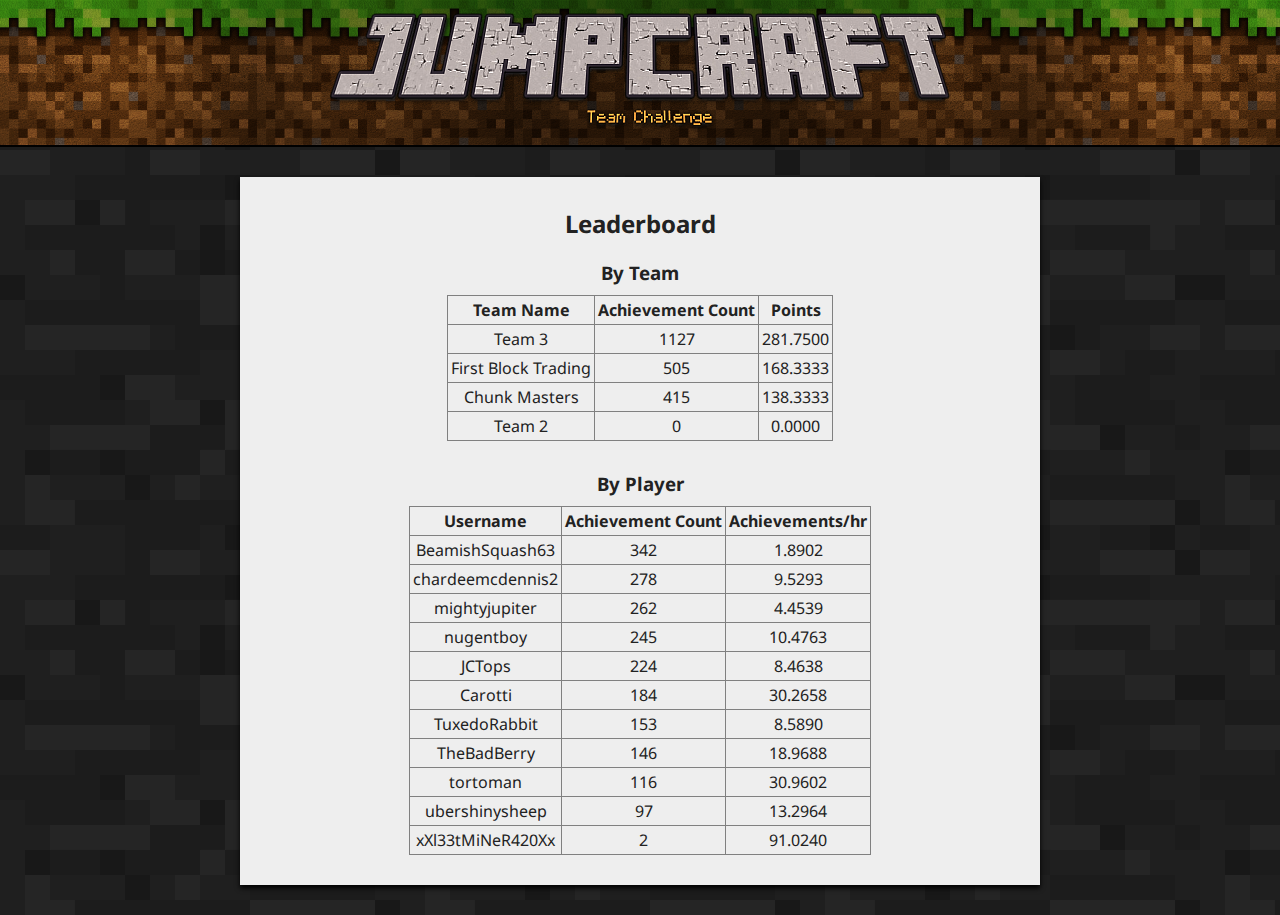
==== index.html @ ee1d467b "Autoupdate -> Fri Feb 26 23:40:28 GMT 2021" ====
<!DOCTYPE html>
<html lang="en">

<head>
    <meta charset="UTF-8">
    <meta name="viewport" content="width=device-width, initial-scale=1.0">
    <title>Jumpcraft Leaderboard</title>
    <link href="https://fonts.googleapis.com/css2?family=Noto+Sans&display=swap" rel="stylesheet">
    <link rel="stylesheet" href="jumpcraft.css" />
    <link rel="preconnect" href="https://fonts.gstatic.com">
</head>

<body>

    <h1>
        <div class="img-wrapper">
            <img src="Jumpcraft.png" alt="Jumpcraft - Team Challenge">
        </div>
    </h1>

    <main>
        <h2>Leaderboard</h2>

        <section>
            <h3>By Team</h3>
            <!-- GROUP_TABLE -->
<TABLE BORDER=1><TR><TH>Team Name</TH><TH>Achievement Count</TH><TH>Points</TH></TR><TR><TD>Team 3</TD><TD>1127</TD><TD>281.7500</TD></TR><TR><TD>First Block Trading</TD><TD>505</TD><TD>168.3333</TD></TR><TR><TD>Chunk Masters</TD><TD>415</TD><TD>138.3333</TD></TR><TR><TD>Team 2</TD><TD>0</TD><TD>0.0000</TD></TR></TABLE>

        </section>


        <section>
            <h3>By Player</h3>
            <!-- PLAYER_TABLE -->
<TABLE BORDER=1><TR><TH>Username</TH><TH>Achievement Count</TH><TH>Achievements/hr</TH></TR><TR><TD>BeamishSquash63</TD><TD>342</TD><TD>1.8902</TD></TR><TR><TD>chardeemcdennis2</TD><TD>278</TD><TD>9.5293</TD></TR><TR><TD>mightyjupiter</TD><TD>262</TD><TD>4.4539</TD></TR><TR><TD>nugentboy</TD><TD>245</TD><TD>10.4763</TD></TR><TR><TD>JCTops</TD><TD>224</TD><TD>8.4638</TD></TR><TR><TD>Carotti</TD><TD>184</TD><TD>30.2658</TD></TR><TR><TD>TuxedoRabbit</TD><TD>153</TD><TD>8.5890</TD></TR><TR><TD>TheBadBerry</TD><TD>146</TD><TD>18.9688</TD></TR><TR><TD>tortoman</TD><TD>116</TD><TD>30.9602</TD></TR><TR><TD>ubershinysheep</TD><TD>97</TD><TD>13.2964</TD></TR><TR><TD>xXl33tMiNeR420Xx</TD><TD>2</TD><TD>91.0240</TD></TR></TABLE>

        </section>

    </main>

</body>

</html>
---- jumpcraft.css ----
* {
    box-sizing: border-box;
    margin: 0;
    padding: 0;
}

body {
    background: url("bg-wool-dark.png");
    font-family: 'Noto Sans', sans-serif;
    color: white;
}


h1 {
    background-image: url(bg.png);
    background-repeat: repeat-x;
    background-size: auto 100%;
    border-bottom: 2px solid black;
}

.img-wrapper {
    padding: 10px;
    background: radial-gradient(circle, rgba(0,0,0,0.6) 0%, rgba(0,0,0,0) 100%);
}

h1 img {
    display: block;
    margin: auto;
}

main {
    max-width: 800px;
    background: #eee;
    color: #222;
    text-align: center;
    padding: 30px;
    margin: 30px auto;
    box-shadow: 0 3px 5px black;
}

h2 {
    margin-bottom: 20px;
}

h3 {
    margin-bottom: 10px;
}

section:not(:last-child) {
    margin-bottom: 30px;
}

table {
    border-collapse: collapse;
    margin: auto;
}

td {
    padding: 3px;
}

th {
    padding: 3px;
    font-weight: bold;
}
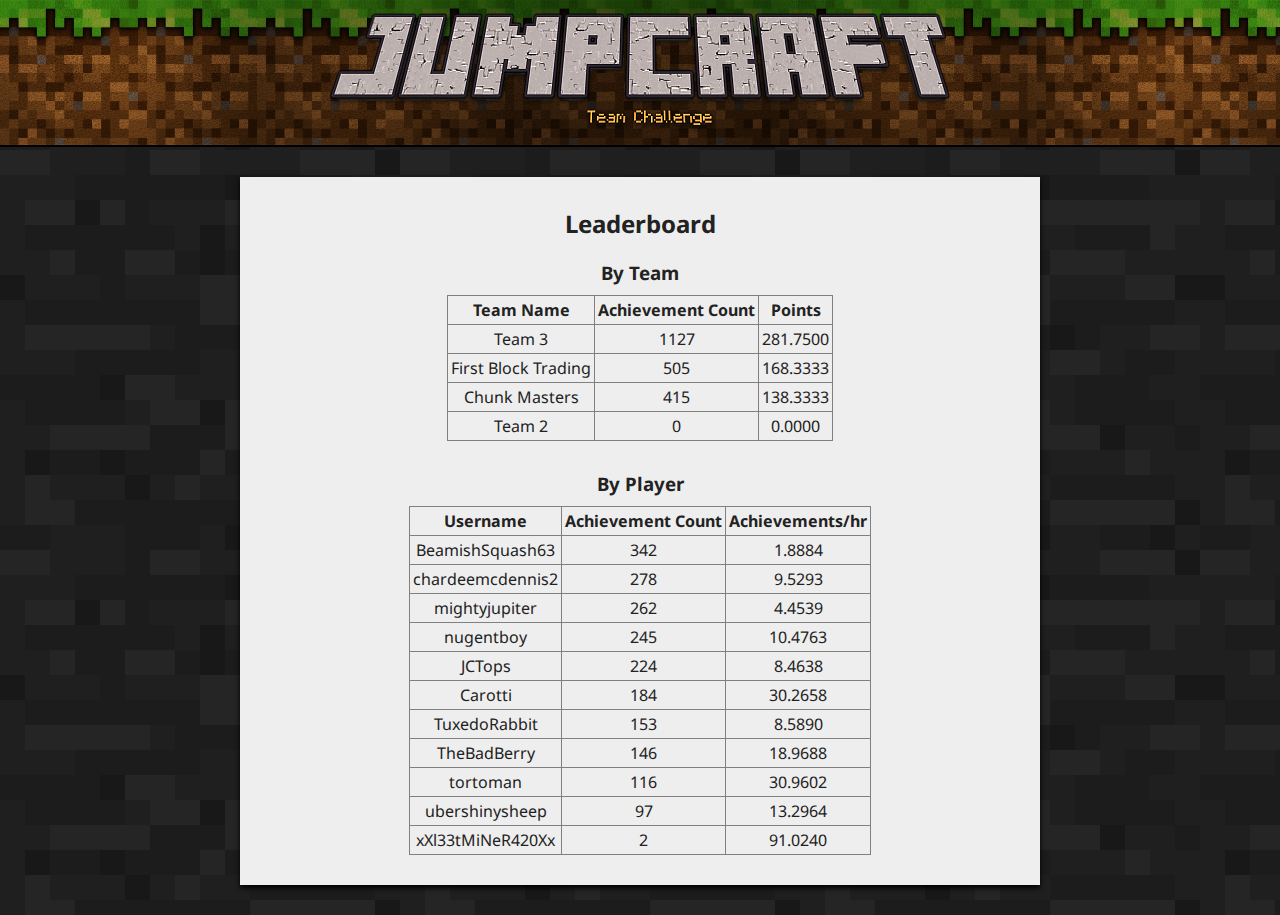
==== commit ffa307de: "Autoupdate -> Fri Feb 26 23:50:28 GMT 2021" ====
--- a/index.html
+++ b/index.html
@@ -32,7 +32,7 @@
         <section>
             <h3>By Player</h3>
             <!-- PLAYER_TABLE -->
-<TABLE BORDER=1><TR><TH>Username</TH><TH>Achievement Count</TH><TH>Achievements/hr</TH></TR><TR><TD>BeamishSquash63</TD><TD>342</TD><TD>1.8902</TD></TR><TR><TD>chardeemcdennis2</TD><TD>278</TD><TD>9.5293</TD></TR><TR><TD>mightyjupiter</TD><TD>262</TD><TD>4.4539</TD></TR><TR><TD>nugentboy</TD><TD>245</TD><TD>10.4763</TD></TR><TR><TD>JCTops</TD><TD>224</TD><TD>8.4638</TD></TR><TR><TD>Carotti</TD><TD>184</TD><TD>30.2658</TD></TR><TR><TD>TuxedoRabbit</TD><TD>153</TD><TD>8.5890</TD></TR><TR><TD>TheBadBerry</TD><TD>146</TD><TD>18.9688</TD></TR><TR><TD>tortoman</TD><TD>116</TD><TD>30.9602</TD></TR><TR><TD>ubershinysheep</TD><TD>97</TD><TD>13.2964</TD></TR><TR><TD>xXl33tMiNeR420Xx</TD><TD>2</TD><TD>91.0240</TD></TR></TABLE>
+<TABLE BORDER=1><TR><TH>Username</TH><TH>Achievement Count</TH><TH>Achievements/hr</TH></TR><TR><TD>BeamishSquash63</TD><TD>342</TD><TD>1.8884</TD></TR><TR><TD>chardeemcdennis2</TD><TD>278</TD><TD>9.5293</TD></TR><TR><TD>mightyjupiter</TD><TD>262</TD><TD>4.4539</TD></TR><TR><TD>nugentboy</TD><TD>245</TD><TD>10.4763</TD></TR><TR><TD>JCTops</TD><TD>224</TD><TD>8.4638</TD></TR><TR><TD>Carotti</TD><TD>184</TD><TD>30.2658</TD></TR><TR><TD>TuxedoRabbit</TD><TD>153</TD><TD>8.5890</TD></TR><TR><TD>TheBadBerry</TD><TD>146</TD><TD>18.9688</TD></TR><TR><TD>tortoman</TD><TD>116</TD><TD>30.9602</TD></TR><TR><TD>ubershinysheep</TD><TD>97</TD><TD>13.2964</TD></TR><TR><TD>xXl33tMiNeR420Xx</TD><TD>2</TD><TD>91.0240</TD></TR></TABLE>
 
         </section>
 
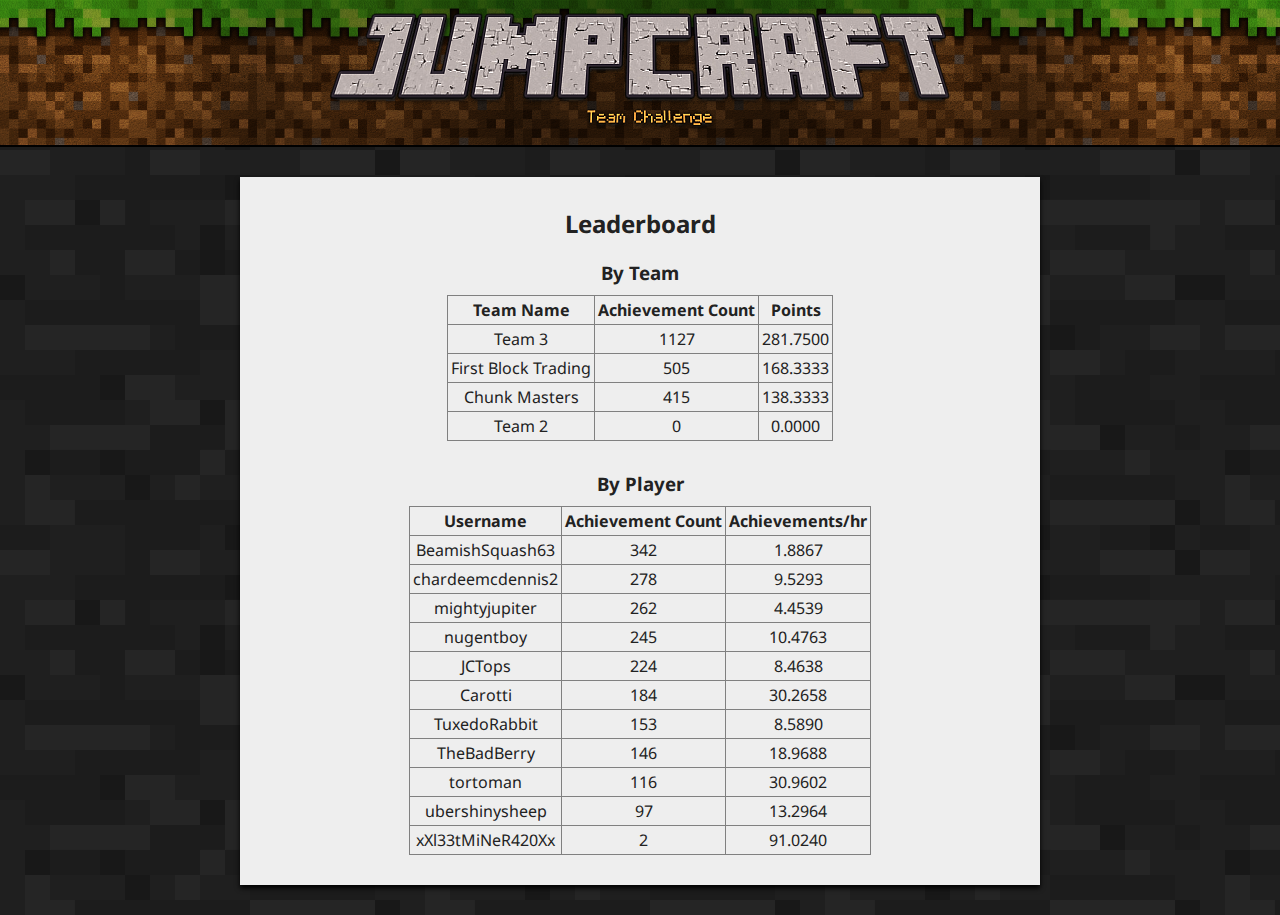
==== commit c18c223c: "Autoupdate -> Sat Feb 27 00:00:29 GMT 2021" ====
--- a/index.html
+++ b/index.html
@@ -32,7 +32,7 @@
         <section>
             <h3>By Player</h3>
             <!-- PLAYER_TABLE -->
-<TABLE BORDER=1><TR><TH>Username</TH><TH>Achievement Count</TH><TH>Achievements/hr</TH></TR><TR><TD>BeamishSquash63</TD><TD>342</TD><TD>1.8884</TD></TR><TR><TD>chardeemcdennis2</TD><TD>278</TD><TD>9.5293</TD></TR><TR><TD>mightyjupiter</TD><TD>262</TD><TD>4.4539</TD></TR><TR><TD>nugentboy</TD><TD>245</TD><TD>10.4763</TD></TR><TR><TD>JCTops</TD><TD>224</TD><TD>8.4638</TD></TR><TR><TD>Carotti</TD><TD>184</TD><TD>30.2658</TD></TR><TR><TD>TuxedoRabbit</TD><TD>153</TD><TD>8.5890</TD></TR><TR><TD>TheBadBerry</TD><TD>146</TD><TD>18.9688</TD></TR><TR><TD>tortoman</TD><TD>116</TD><TD>30.9602</TD></TR><TR><TD>ubershinysheep</TD><TD>97</TD><TD>13.2964</TD></TR><TR><TD>xXl33tMiNeR420Xx</TD><TD>2</TD><TD>91.0240</TD></TR></TABLE>
+<TABLE BORDER=1><TR><TH>Username</TH><TH>Achievement Count</TH><TH>Achievements/hr</TH></TR><TR><TD>BeamishSquash63</TD><TD>342</TD><TD>1.8867</TD></TR><TR><TD>chardeemcdennis2</TD><TD>278</TD><TD>9.5293</TD></TR><TR><TD>mightyjupiter</TD><TD>262</TD><TD>4.4539</TD></TR><TR><TD>nugentboy</TD><TD>245</TD><TD>10.4763</TD></TR><TR><TD>JCTops</TD><TD>224</TD><TD>8.4638</TD></TR><TR><TD>Carotti</TD><TD>184</TD><TD>30.2658</TD></TR><TR><TD>TuxedoRabbit</TD><TD>153</TD><TD>8.5890</TD></TR><TR><TD>TheBadBerry</TD><TD>146</TD><TD>18.9688</TD></TR><TR><TD>tortoman</TD><TD>116</TD><TD>30.9602</TD></TR><TR><TD>ubershinysheep</TD><TD>97</TD><TD>13.2964</TD></TR><TR><TD>xXl33tMiNeR420Xx</TD><TD>2</TD><TD>91.0240</TD></TR></TABLE>
 
         </section>
 
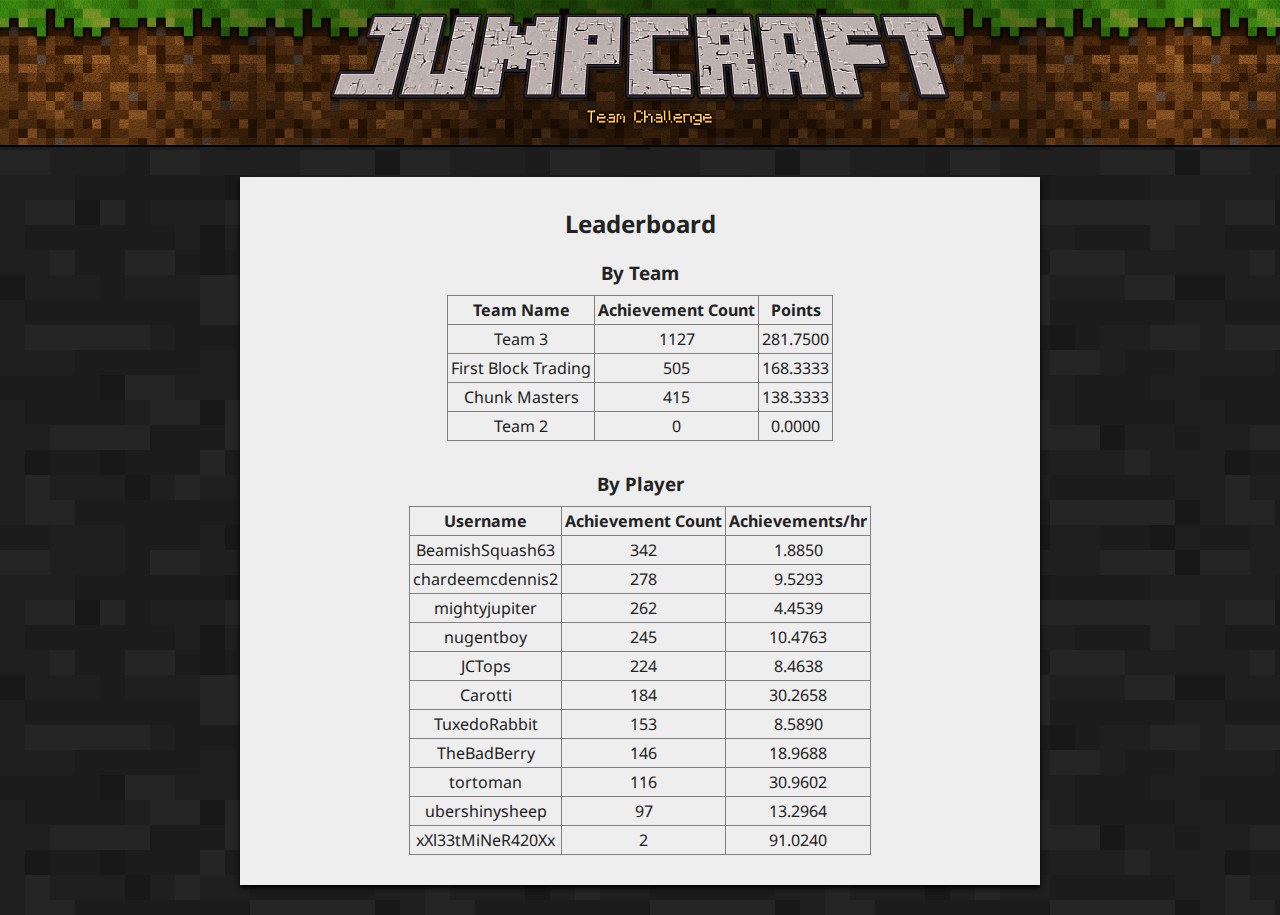
==== commit a1d4344e: "Autoupdate -> Sat Feb 27 00:10:28 GMT 2021" ====
--- a/index.html
+++ b/index.html
@@ -32,7 +32,7 @@
         <section>
             <h3>By Player</h3>
             <!-- PLAYER_TABLE -->
-<TABLE BORDER=1><TR><TH>Username</TH><TH>Achievement Count</TH><TH>Achievements/hr</TH></TR><TR><TD>BeamishSquash63</TD><TD>342</TD><TD>1.8867</TD></TR><TR><TD>chardeemcdennis2</TD><TD>278</TD><TD>9.5293</TD></TR><TR><TD>mightyjupiter</TD><TD>262</TD><TD>4.4539</TD></TR><TR><TD>nugentboy</TD><TD>245</TD><TD>10.4763</TD></TR><TR><TD>JCTops</TD><TD>224</TD><TD>8.4638</TD></TR><TR><TD>Carotti</TD><TD>184</TD><TD>30.2658</TD></TR><TR><TD>TuxedoRabbit</TD><TD>153</TD><TD>8.5890</TD></TR><TR><TD>TheBadBerry</TD><TD>146</TD><TD>18.9688</TD></TR><TR><TD>tortoman</TD><TD>116</TD><TD>30.9602</TD></TR><TR><TD>ubershinysheep</TD><TD>97</TD><TD>13.2964</TD></TR><TR><TD>xXl33tMiNeR420Xx</TD><TD>2</TD><TD>91.0240</TD></TR></TABLE>
+<TABLE BORDER=1><TR><TH>Username</TH><TH>Achievement Count</TH><TH>Achievements/hr</TH></TR><TR><TD>BeamishSquash63</TD><TD>342</TD><TD>1.8850</TD></TR><TR><TD>chardeemcdennis2</TD><TD>278</TD><TD>9.5293</TD></TR><TR><TD>mightyjupiter</TD><TD>262</TD><TD>4.4539</TD></TR><TR><TD>nugentboy</TD><TD>245</TD><TD>10.4763</TD></TR><TR><TD>JCTops</TD><TD>224</TD><TD>8.4638</TD></TR><TR><TD>Carotti</TD><TD>184</TD><TD>30.2658</TD></TR><TR><TD>TuxedoRabbit</TD><TD>153</TD><TD>8.5890</TD></TR><TR><TD>TheBadBerry</TD><TD>146</TD><TD>18.9688</TD></TR><TR><TD>tortoman</TD><TD>116</TD><TD>30.9602</TD></TR><TR><TD>ubershinysheep</TD><TD>97</TD><TD>13.2964</TD></TR><TR><TD>xXl33tMiNeR420Xx</TD><TD>2</TD><TD>91.0240</TD></TR></TABLE>
 
         </section>
 
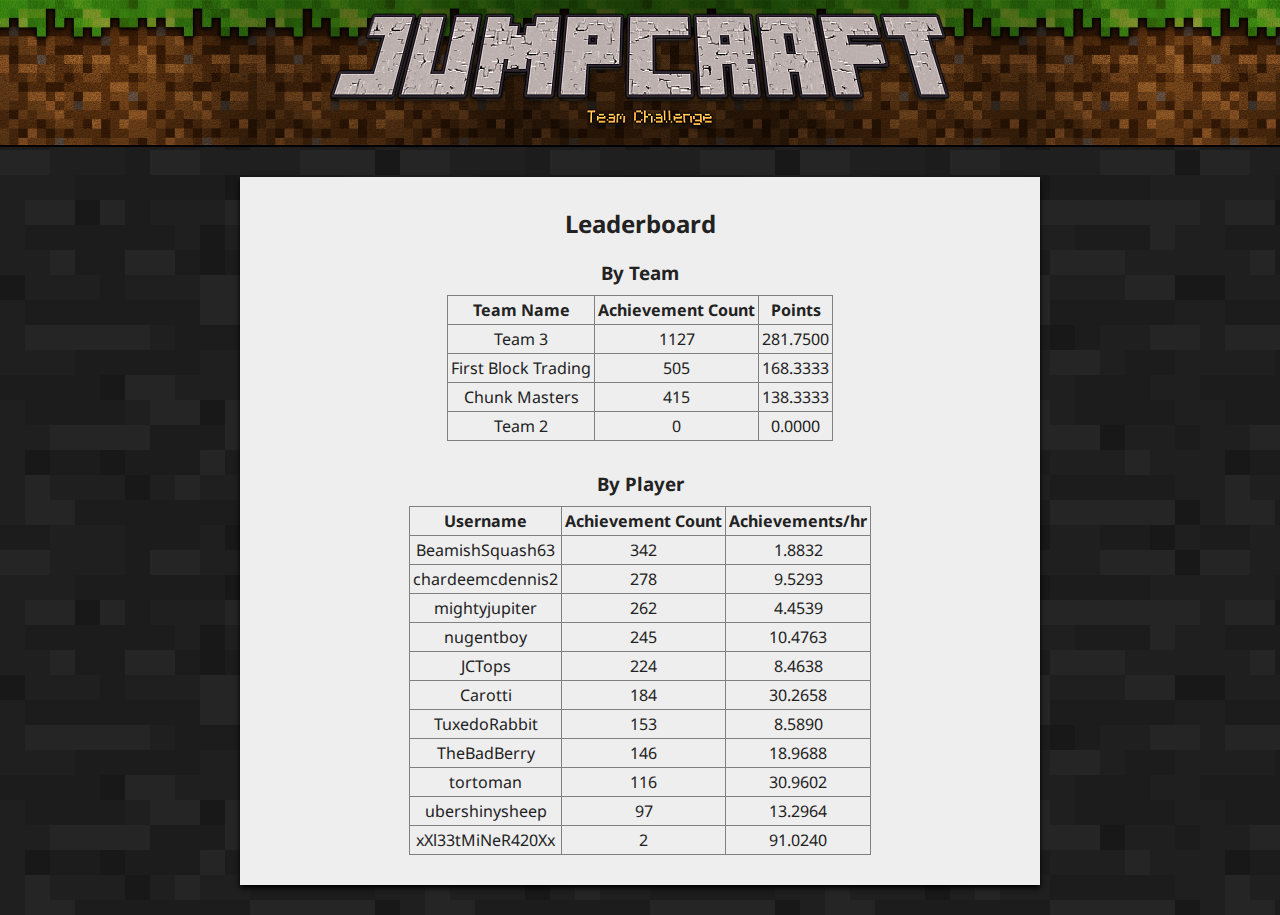
==== commit ee60e980: "Autoupdate -> Sat Feb 27 00:20:28 GMT 2021" ====
--- a/index.html
+++ b/index.html
@@ -32,7 +32,7 @@
         <section>
             <h3>By Player</h3>
             <!-- PLAYER_TABLE -->
-<TABLE BORDER=1><TR><TH>Username</TH><TH>Achievement Count</TH><TH>Achievements/hr</TH></TR><TR><TD>BeamishSquash63</TD><TD>342</TD><TD>1.8850</TD></TR><TR><TD>chardeemcdennis2</TD><TD>278</TD><TD>9.5293</TD></TR><TR><TD>mightyjupiter</TD><TD>262</TD><TD>4.4539</TD></TR><TR><TD>nugentboy</TD><TD>245</TD><TD>10.4763</TD></TR><TR><TD>JCTops</TD><TD>224</TD><TD>8.4638</TD></TR><TR><TD>Carotti</TD><TD>184</TD><TD>30.2658</TD></TR><TR><TD>TuxedoRabbit</TD><TD>153</TD><TD>8.5890</TD></TR><TR><TD>TheBadBerry</TD><TD>146</TD><TD>18.9688</TD></TR><TR><TD>tortoman</TD><TD>116</TD><TD>30.9602</TD></TR><TR><TD>ubershinysheep</TD><TD>97</TD><TD>13.2964</TD></TR><TR><TD>xXl33tMiNeR420Xx</TD><TD>2</TD><TD>91.0240</TD></TR></TABLE>
+<TABLE BORDER=1><TR><TH>Username</TH><TH>Achievement Count</TH><TH>Achievements/hr</TH></TR><TR><TD>BeamishSquash63</TD><TD>342</TD><TD>1.8832</TD></TR><TR><TD>chardeemcdennis2</TD><TD>278</TD><TD>9.5293</TD></TR><TR><TD>mightyjupiter</TD><TD>262</TD><TD>4.4539</TD></TR><TR><TD>nugentboy</TD><TD>245</TD><TD>10.4763</TD></TR><TR><TD>JCTops</TD><TD>224</TD><TD>8.4638</TD></TR><TR><TD>Carotti</TD><TD>184</TD><TD>30.2658</TD></TR><TR><TD>TuxedoRabbit</TD><TD>153</TD><TD>8.5890</TD></TR><TR><TD>TheBadBerry</TD><TD>146</TD><TD>18.9688</TD></TR><TR><TD>tortoman</TD><TD>116</TD><TD>30.9602</TD></TR><TR><TD>ubershinysheep</TD><TD>97</TD><TD>13.2964</TD></TR><TR><TD>xXl33tMiNeR420Xx</TD><TD>2</TD><TD>91.0240</TD></TR></TABLE>
 
         </section>
 
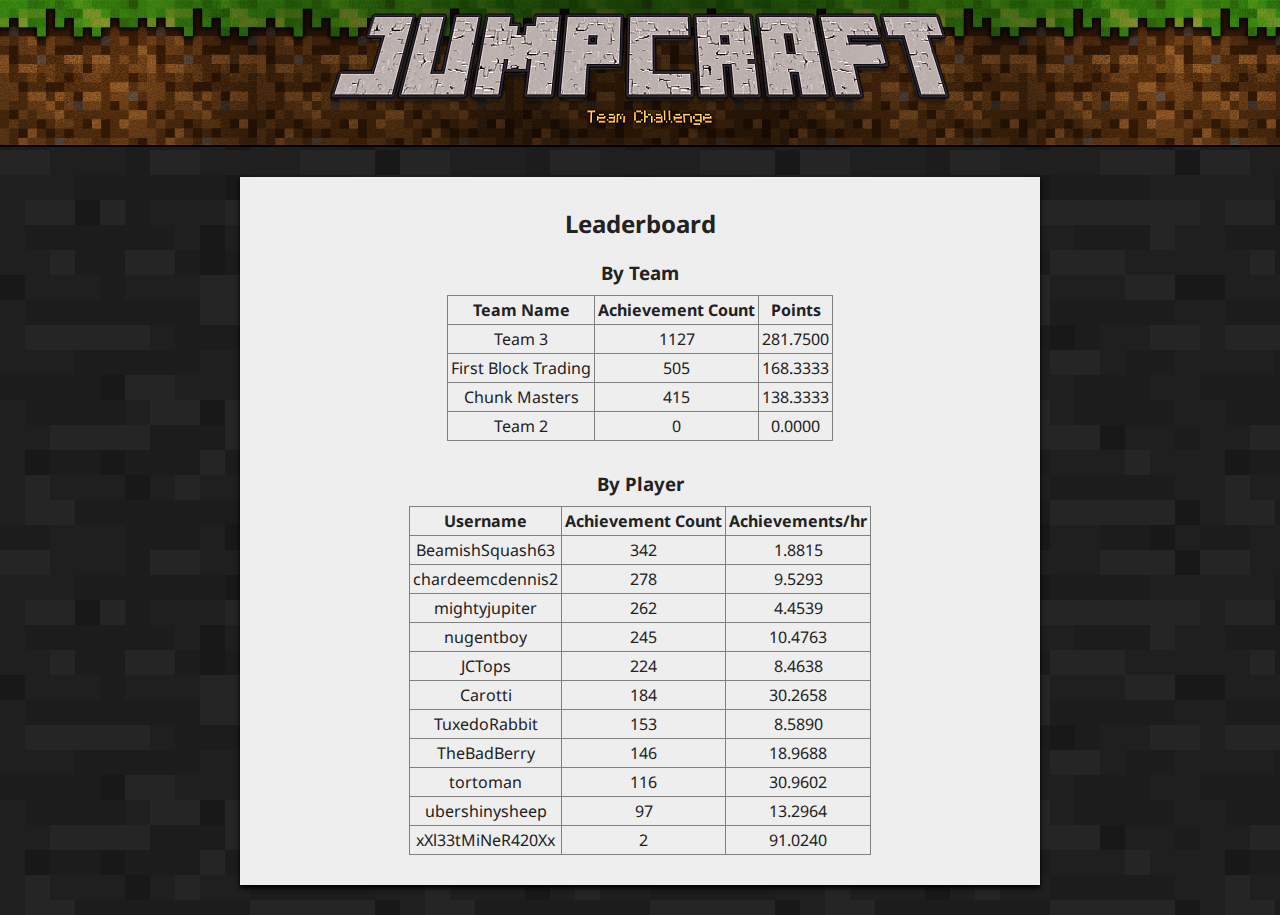
==== commit 49eab8f4: "Autoupdate -> Sat Feb 27 00:30:28 GMT 2021" ====
--- a/index.html
+++ b/index.html
@@ -32,7 +32,7 @@
         <section>
             <h3>By Player</h3>
             <!-- PLAYER_TABLE -->
-<TABLE BORDER=1><TR><TH>Username</TH><TH>Achievement Count</TH><TH>Achievements/hr</TH></TR><TR><TD>BeamishSquash63</TD><TD>342</TD><TD>1.8832</TD></TR><TR><TD>chardeemcdennis2</TD><TD>278</TD><TD>9.5293</TD></TR><TR><TD>mightyjupiter</TD><TD>262</TD><TD>4.4539</TD></TR><TR><TD>nugentboy</TD><TD>245</TD><TD>10.4763</TD></TR><TR><TD>JCTops</TD><TD>224</TD><TD>8.4638</TD></TR><TR><TD>Carotti</TD><TD>184</TD><TD>30.2658</TD></TR><TR><TD>TuxedoRabbit</TD><TD>153</TD><TD>8.5890</TD></TR><TR><TD>TheBadBerry</TD><TD>146</TD><TD>18.9688</TD></TR><TR><TD>tortoman</TD><TD>116</TD><TD>30.9602</TD></TR><TR><TD>ubershinysheep</TD><TD>97</TD><TD>13.2964</TD></TR><TR><TD>xXl33tMiNeR420Xx</TD><TD>2</TD><TD>91.0240</TD></TR></TABLE>
+<TABLE BORDER=1><TR><TH>Username</TH><TH>Achievement Count</TH><TH>Achievements/hr</TH></TR><TR><TD>BeamishSquash63</TD><TD>342</TD><TD>1.8815</TD></TR><TR><TD>chardeemcdennis2</TD><TD>278</TD><TD>9.5293</TD></TR><TR><TD>mightyjupiter</TD><TD>262</TD><TD>4.4539</TD></TR><TR><TD>nugentboy</TD><TD>245</TD><TD>10.4763</TD></TR><TR><TD>JCTops</TD><TD>224</TD><TD>8.4638</TD></TR><TR><TD>Carotti</TD><TD>184</TD><TD>30.2658</TD></TR><TR><TD>TuxedoRabbit</TD><TD>153</TD><TD>8.5890</TD></TR><TR><TD>TheBadBerry</TD><TD>146</TD><TD>18.9688</TD></TR><TR><TD>tortoman</TD><TD>116</TD><TD>30.9602</TD></TR><TR><TD>ubershinysheep</TD><TD>97</TD><TD>13.2964</TD></TR><TR><TD>xXl33tMiNeR420Xx</TD><TD>2</TD><TD>91.0240</TD></TR></TABLE>
 
         </section>
 
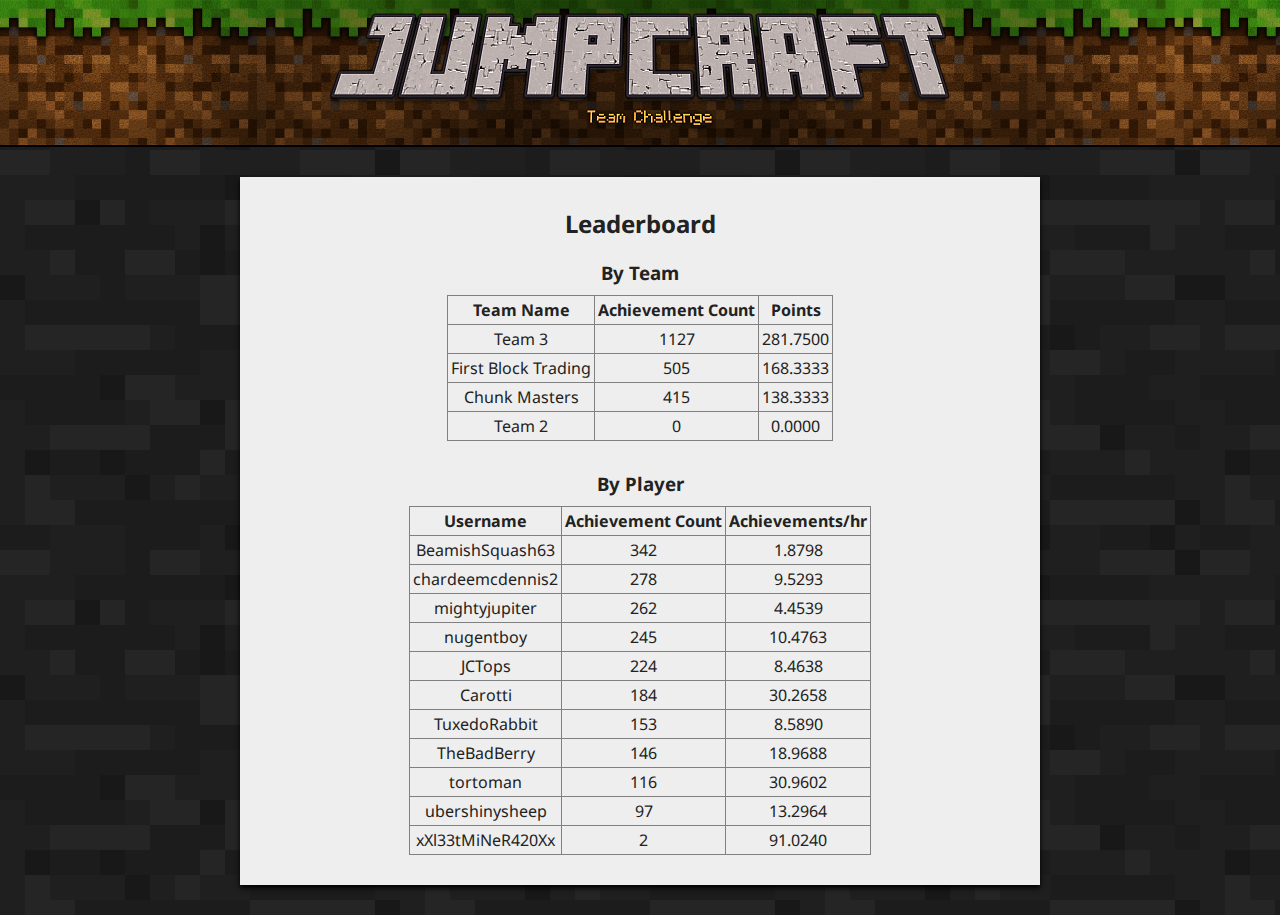
==== commit 28a8c014: "Autoupdate -> Sat Feb 27 00:40:28 GMT 2021" ====
--- a/index.html
+++ b/index.html
@@ -32,7 +32,7 @@
         <section>
             <h3>By Player</h3>
             <!-- PLAYER_TABLE -->
-<TABLE BORDER=1><TR><TH>Username</TH><TH>Achievement Count</TH><TH>Achievements/hr</TH></TR><TR><TD>BeamishSquash63</TD><TD>342</TD><TD>1.8815</TD></TR><TR><TD>chardeemcdennis2</TD><TD>278</TD><TD>9.5293</TD></TR><TR><TD>mightyjupiter</TD><TD>262</TD><TD>4.4539</TD></TR><TR><TD>nugentboy</TD><TD>245</TD><TD>10.4763</TD></TR><TR><TD>JCTops</TD><TD>224</TD><TD>8.4638</TD></TR><TR><TD>Carotti</TD><TD>184</TD><TD>30.2658</TD></TR><TR><TD>TuxedoRabbit</TD><TD>153</TD><TD>8.5890</TD></TR><TR><TD>TheBadBerry</TD><TD>146</TD><TD>18.9688</TD></TR><TR><TD>tortoman</TD><TD>116</TD><TD>30.9602</TD></TR><TR><TD>ubershinysheep</TD><TD>97</TD><TD>13.2964</TD></TR><TR><TD>xXl33tMiNeR420Xx</TD><TD>2</TD><TD>91.0240</TD></TR></TABLE>
+<TABLE BORDER=1><TR><TH>Username</TH><TH>Achievement Count</TH><TH>Achievements/hr</TH></TR><TR><TD>BeamishSquash63</TD><TD>342</TD><TD>1.8798</TD></TR><TR><TD>chardeemcdennis2</TD><TD>278</TD><TD>9.5293</TD></TR><TR><TD>mightyjupiter</TD><TD>262</TD><TD>4.4539</TD></TR><TR><TD>nugentboy</TD><TD>245</TD><TD>10.4763</TD></TR><TR><TD>JCTops</TD><TD>224</TD><TD>8.4638</TD></TR><TR><TD>Carotti</TD><TD>184</TD><TD>30.2658</TD></TR><TR><TD>TuxedoRabbit</TD><TD>153</TD><TD>8.5890</TD></TR><TR><TD>TheBadBerry</TD><TD>146</TD><TD>18.9688</TD></TR><TR><TD>tortoman</TD><TD>116</TD><TD>30.9602</TD></TR><TR><TD>ubershinysheep</TD><TD>97</TD><TD>13.2964</TD></TR><TR><TD>xXl33tMiNeR420Xx</TD><TD>2</TD><TD>91.0240</TD></TR></TABLE>
 
         </section>
 
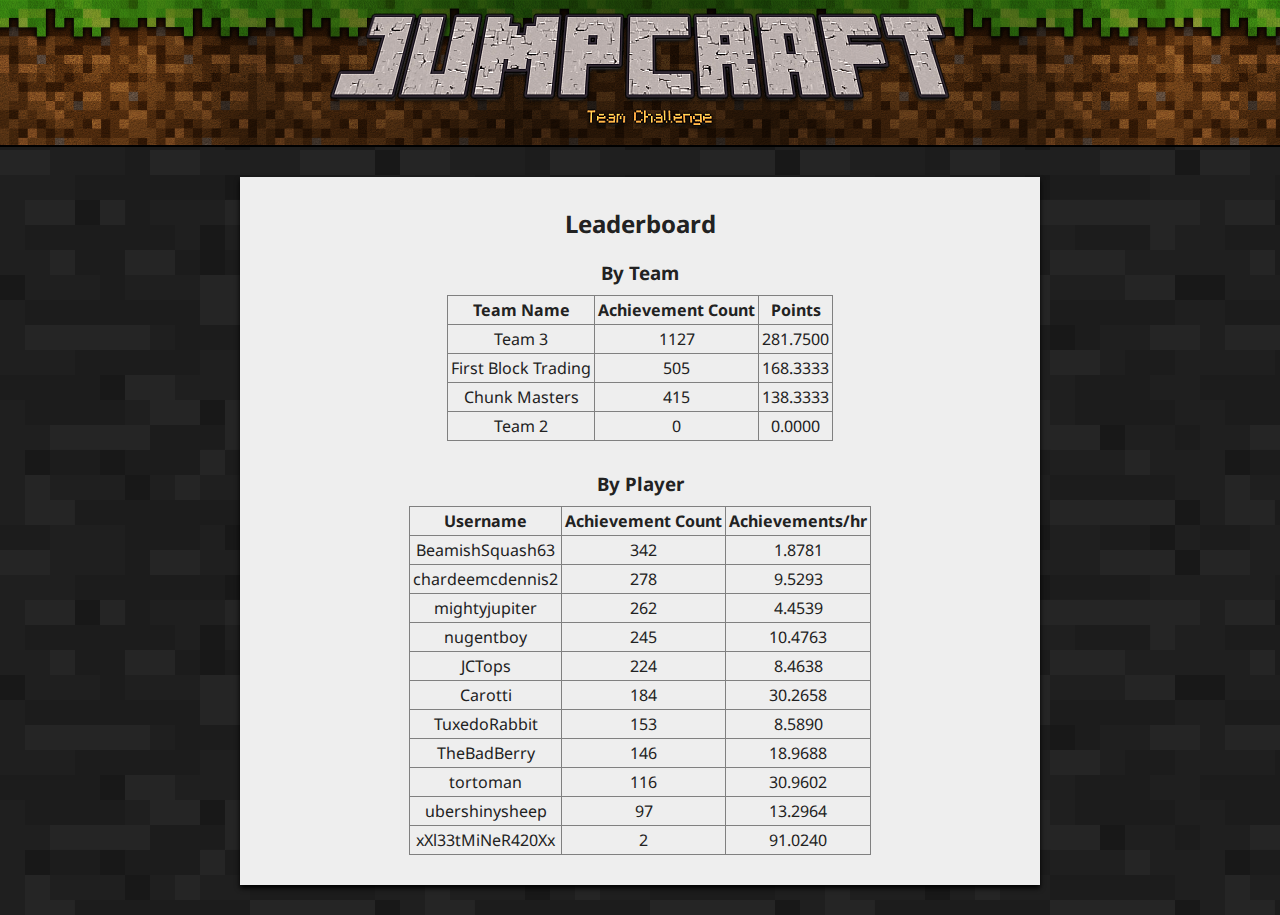
==== commit b6501fae: "Autoupdate -> Sat Feb 27 00:50:27 GMT 2021" ====
--- a/index.html
+++ b/index.html
@@ -32,7 +32,7 @@
         <section>
             <h3>By Player</h3>
             <!-- PLAYER_TABLE -->
-<TABLE BORDER=1><TR><TH>Username</TH><TH>Achievement Count</TH><TH>Achievements/hr</TH></TR><TR><TD>BeamishSquash63</TD><TD>342</TD><TD>1.8798</TD></TR><TR><TD>chardeemcdennis2</TD><TD>278</TD><TD>9.5293</TD></TR><TR><TD>mightyjupiter</TD><TD>262</TD><TD>4.4539</TD></TR><TR><TD>nugentboy</TD><TD>245</TD><TD>10.4763</TD></TR><TR><TD>JCTops</TD><TD>224</TD><TD>8.4638</TD></TR><TR><TD>Carotti</TD><TD>184</TD><TD>30.2658</TD></TR><TR><TD>TuxedoRabbit</TD><TD>153</TD><TD>8.5890</TD></TR><TR><TD>TheBadBerry</TD><TD>146</TD><TD>18.9688</TD></TR><TR><TD>tortoman</TD><TD>116</TD><TD>30.9602</TD></TR><TR><TD>ubershinysheep</TD><TD>97</TD><TD>13.2964</TD></TR><TR><TD>xXl33tMiNeR420Xx</TD><TD>2</TD><TD>91.0240</TD></TR></TABLE>
+<TABLE BORDER=1><TR><TH>Username</TH><TH>Achievement Count</TH><TH>Achievements/hr</TH></TR><TR><TD>BeamishSquash63</TD><TD>342</TD><TD>1.8781</TD></TR><TR><TD>chardeemcdennis2</TD><TD>278</TD><TD>9.5293</TD></TR><TR><TD>mightyjupiter</TD><TD>262</TD><TD>4.4539</TD></TR><TR><TD>nugentboy</TD><TD>245</TD><TD>10.4763</TD></TR><TR><TD>JCTops</TD><TD>224</TD><TD>8.4638</TD></TR><TR><TD>Carotti</TD><TD>184</TD><TD>30.2658</TD></TR><TR><TD>TuxedoRabbit</TD><TD>153</TD><TD>8.5890</TD></TR><TR><TD>TheBadBerry</TD><TD>146</TD><TD>18.9688</TD></TR><TR><TD>tortoman</TD><TD>116</TD><TD>30.9602</TD></TR><TR><TD>ubershinysheep</TD><TD>97</TD><TD>13.2964</TD></TR><TR><TD>xXl33tMiNeR420Xx</TD><TD>2</TD><TD>91.0240</TD></TR></TABLE>
 
         </section>
 
